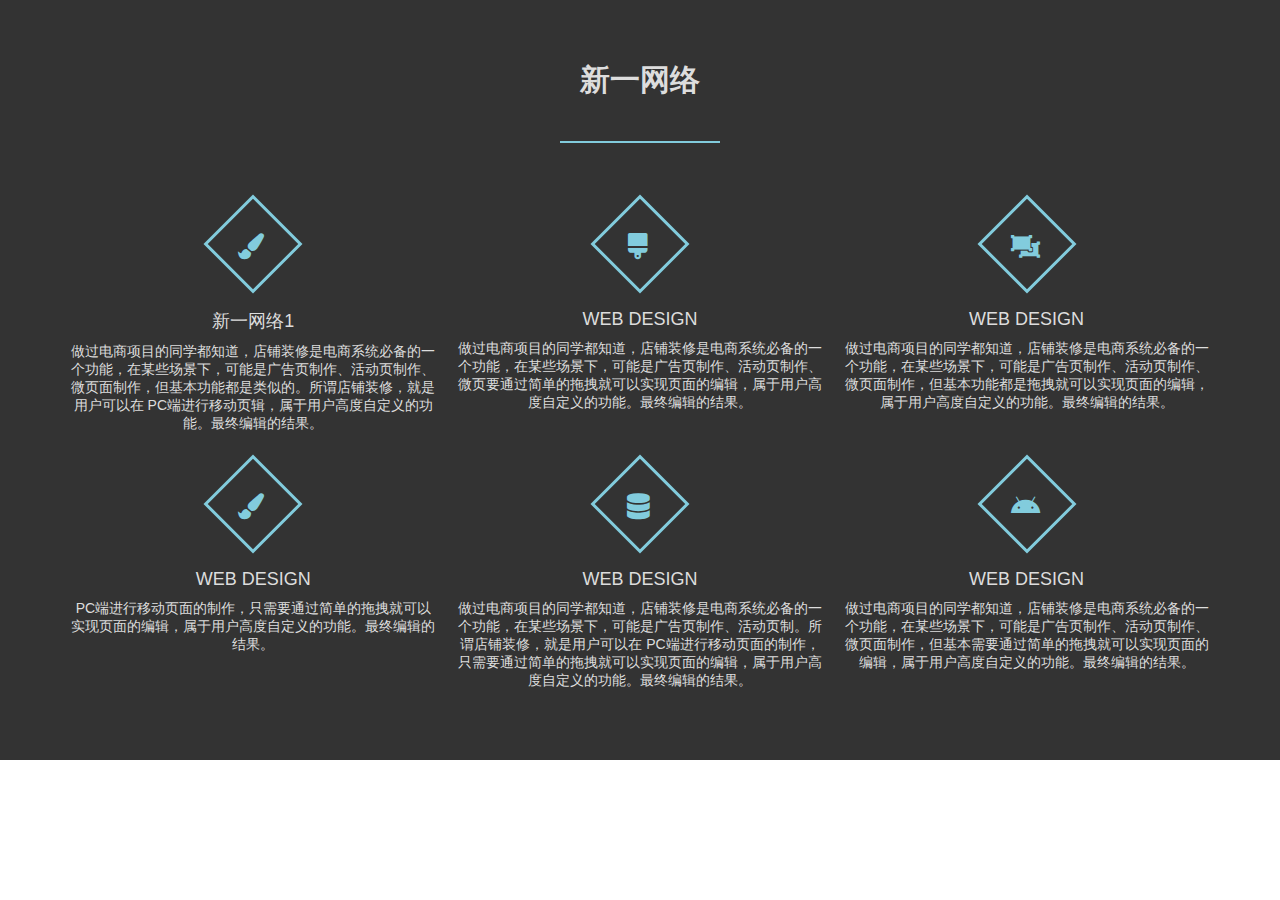
==== 601.html @ 4aa86e07 "Add files via upload" ====
<!DOCTYPE html>
<html lang="en">
	<head>
		<meta charset="UTF-8" />
		<meta name="viewport" content="width=device-width, initial-scale=1.0" />
		<meta http-equiv="X-UA-Compatible" content="ie=edge" />
		<title>新一网络</title>
		<link href="https://cdn.bootcss.com/font-awesome/5.8.0/css/all.css" rel="stylesheet" />
		<style>
			* {
				margin: 0;
				padding: 0;
				font-family: 'montserrat', sans-serif;
				box-sizing: border-box;
			}
			.services-section {
				background: #333;
				background-size: cover;
				padding: 60px 0;
			}
			.inner-width {
				width: 100%;
				max-width: 1200px;
				margin: auto;
				padding: 0 20px;
				overflow: hidden;
			}
			.section-title {
				text-align: center;
				color: #ddd;
				text-transform: uppercase;
				font-size: 30px;
			}
			.border {
				width: 160px;
				height: 2px;
				background: #82ccdd;
				margin: 40px auto;
			}
			.services-container {
				display: flex;
				flex-wrap: wrap;
				justify-content: center;
			}
			.service-box {
				max-width: 33.33%;
				padding: 10px;
				text-align: center;
				color: #ddd;
				cursor: pointer;
			}
			.service-icon {
				display: inline-block;
				width: 70px;
				height: 70px;
				border: 3px solid #82ccdd;
				color: #82ccdd;
				transform: rotate(45deg);
				margin-bottom: 30px;
				margin-top: 16px;
				transition: 0.3s linear;
			}
			.service-icon i {
				line-height: 70px;
				transform: rotate(-45deg);
				font-size: 26px;
			}
			.service-box:hover .service-icon {
				background: #82ccdd;
				color: #ddd;
			}
			.service-title {
				font-size: 18px;
				text-transform: uppercase;
				margin-bottom: 10px;
			}
			.service-desc {
				font-size: 14px;
			}
			@media screen and (max-width: 960px) {
				.service-box {
					max-width: 45%;
				}
			}
			@media screen and (max-width: 768px) {
				.service-box {
					max-width: 50%;
				}
			}
			@media screen and (max-width: 480px) {
				.service-box {
					max-width: 100%;
				}
			}
		</style>
	</head>
	<body>
		<div class="services-section">
			<div class="inner-width">
				<h1 class="section-title">新一网络</h1>
				<div class="border"></div>
				<div class="services-container">
					<div class="service-box">
						<div class="service-icon">
							<i class="fas fa-paint-brush"></i>
						</div>
						<div class="service-title">新一网络1</div>
						<div class="service-desc">
							做过电商项目的同学都知道，店铺装修是电商系统必备的一个功能，在某些场景下，可能是广告页制作、活动页制作、微页面制作，但基本功能都是类似的。所谓店铺装修，就是用户可以在
							PC端进行移动页辑，属于用户高度自定义的功能。最终编辑的结果。
						</div>
					</div>
					<div class="service-box">
						<div class="service-icon">
							<i class="fas fa-brush"></i>
						</div>
						<div class="service-title">Web Design</div>
						<div class="service-desc">
							做过电商项目的同学都知道，店铺装修是电商系统必备的一个功能，在某些场景下，可能是广告页制作、活动页制作、微页要通过简单的拖拽就可以实现页面的编辑，属于用户高度自定义的功能。最终编辑的结果。
						</div>
					</div>
					<div class="service-box">
						<div class="service-icon">
							<i class="fas fa-object-ungroup"></i>
						</div>
						<div class="service-title">Web Design</div>
						<div class="service-desc">
							做过电商项目的同学都知道，店铺装修是电商系统必备的一个功能，在某些场景下，可能是广告页制作、活动页制作、微页面制作，但基本功能都是拖拽就可以实现页面的编辑，属于用户高度自定义的功能。最终编辑的结果。
						</div>
					</div>
					<div class="service-box">
						<div class="service-icon">
							<i class="fas fa-paint-brush"></i>
						</div>
						<div class="service-title">Web Design</div>
						<div class="service-desc">
							PC端进行移动页面的制作，只需要通过简单的拖拽就可以实现页面的编辑，属于用户高度自定义的功能。最终编辑的结果。
						</div>
					</div>
					<div class="service-box">
						<div class="service-icon">
							<i class="fas fa-database"></i>
						</div>
						<div class="service-title">Web Design</div>
						<div class="service-desc">
							做过电商项目的同学都知道，店铺装修是电商系统必备的一个功能，在某些场景下，可能是广告页制作、活动页制。所谓店铺装修，就是用户可以在
							PC端进行移动页面的制作，只需要通过简单的拖拽就可以实现页面的编辑，属于用户高度自定义的功能。最终编辑的结果。
						</div>
					</div>
					<div class="service-box">
						<div class="service-icon">
							<i class="fab fa-android"></i>
						</div>
						<div class="service-title">Web Design</div>
						<div class="service-desc">
							做过电商项目的同学都知道，店铺装修是电商系统必备的一个功能，在某些场景下，可能是广告页制作、活动页制作、微页面制作，但基本需要通过简单的拖拽就可以实现页面的编辑，属于用户高度自定义的功能。最终编辑的结果。
						</div>
					</div>
				</div>
			</div>
		</div>
	</body>
</html>
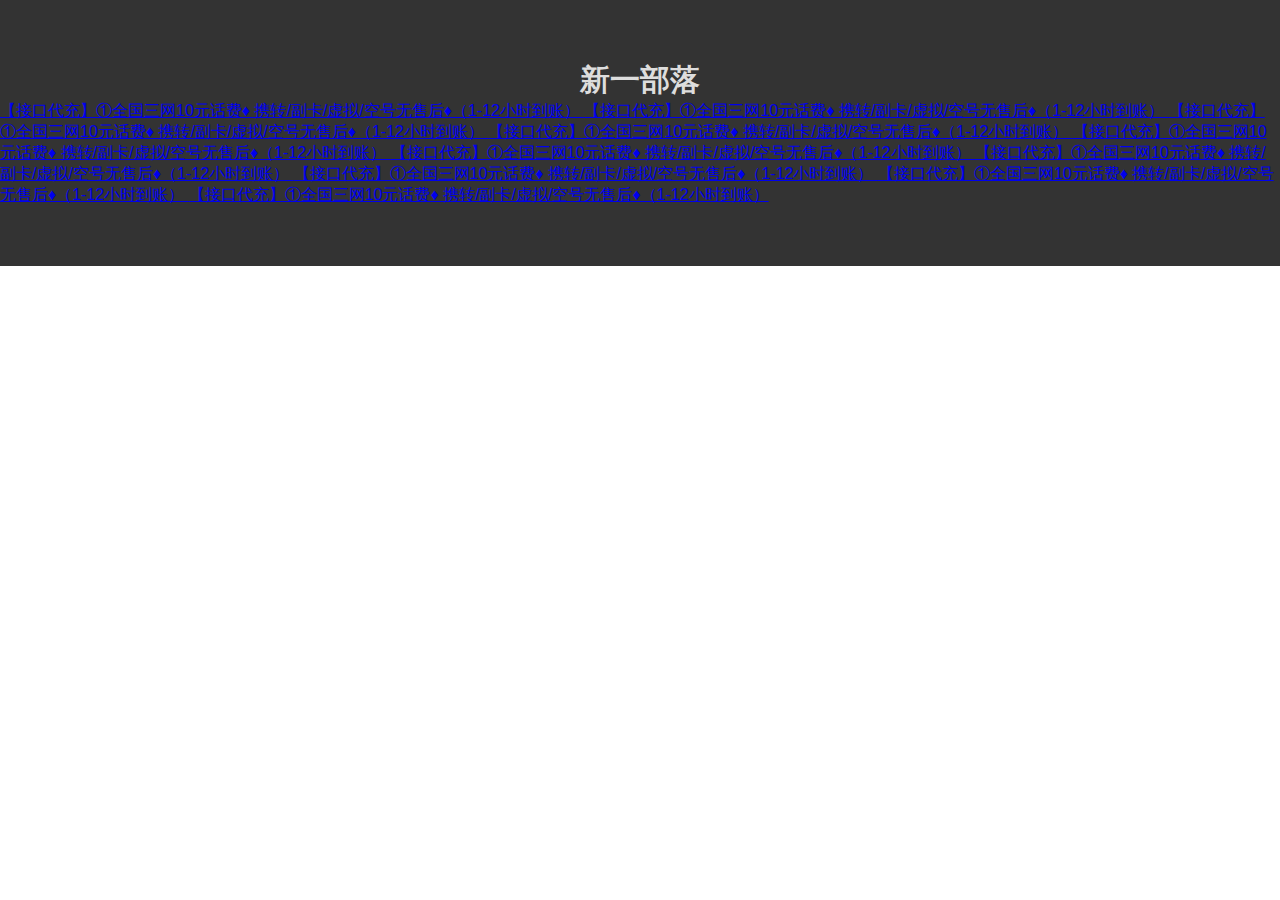
==== commit 59223a8d: "Add files via upload" ====
--- a/601.html
+++ b/601.html
@@ -6,6 +6,8 @@
 		<meta http-equiv="X-UA-Compatible" content="ie=edge" />
 		<title>新一网络</title>
 		<link href="https://cdn.bootcss.com/font-awesome/5.8.0/css/all.css" rel="stylesheet" />
+		<link href="https://cdn.bootcss.com/font-awesome/5.8.0/css/all.css" rel="stylesheet" />
+		<link rel="stylesheet" href="./css.css">
 		<style>
 			* {
 				margin: 0;
@@ -31,133 +33,88 @@
 				text-transform: uppercase;
 				font-size: 30px;
 			}
-			.border {
-				width: 160px;
-				height: 2px;
-				background: #82ccdd;
-				margin: 40px auto;
+			/*.middle {
+				position: absolute;
+				top: 50%;
+				left: 50%;
+				transform: translate(-50%, -50%);
 			}
-			.services-container {
-				display: flex;
-				flex-wrap: wrap;
-				justify-content: center;
-			}
-			.service-box {
-				max-width: 33.33%;
-				padding: 10px;
+			.btn {
+				display: inline-block;
+				width: 90px;
+				height: 90px;
+				background: #f1f1f1;
+				margin: 10px;
+				border-radius: 30%;
+				box-shadow: 0 5px 15px -5px #00000070;
+				color: #3498db;
+				overflow: hidden;
+				position: relative;
 				text-align: center;
-				color: #ddd;
-				cursor: pointer;
-			}
-			.service-icon {
-				display: inline-block;
-				width: 70px;
-				height: 70px;
-				border: 3px solid #82ccdd;
-				color: #82ccdd;
-				transform: rotate(45deg);
-				margin-bottom: 30px;
-				margin-top: 16px;
-				transition: 0.3s linear;
-			}
-			.service-icon i {
-				line-height: 70px;
-				transform: rotate(-45deg);
-				font-size: 26px;
-			}
-			.service-box:hover .service-icon {
-				background: #82ccdd;
-				color: #ddd;
-			}
-			.service-title {
-				font-size: 18px;
-				text-transform: uppercase;
-				margin-bottom: 10px;
-			}
-			.service-desc {
-				font-size: 14px;
-			}
-			@media screen and (max-width: 960px) {
-				.service-box {
-					max-width: 45%;
-				}
-			}
-			@media screen and (max-width: 768px) {
-				.service-box {
-					max-width: 50%;
-				}
-			}
-			@media screen and (max-width: 480px) {
-				.service-box {
-					max-width: 100%;
-				}
-			}
+			}		
+			.box-img{
+				width: 100%;
+				height: 100%;
+			}*/
 		</style>
 	</head>
 	<body>
 		<div class="services-section">
 			<div class="inner-width">
-				<h1 class="section-title">新一网络</h1>
-				<div class="border"></div>
-				<div class="services-container">
-					<div class="service-box">
-						<div class="service-icon">
-							<i class="fas fa-paint-brush"></i>
-						</div>
-						<div class="service-title">新一网络1</div>
-						<div class="service-desc">
-							做过电商项目的同学都知道，店铺装修是电商系统必备的一个功能，在某些场景下，可能是广告页制作、活动页制作、微页面制作，但基本功能都是类似的。所谓店铺装修，就是用户可以在
-							PC端进行移动页辑，属于用户高度自定义的功能。最终编辑的结果。
-						</div>
-					</div>
-					<div class="service-box">
-						<div class="service-icon">
-							<i class="fas fa-brush"></i>
-						</div>
-						<div class="service-title">Web Design</div>
-						<div class="service-desc">
-							做过电商项目的同学都知道，店铺装修是电商系统必备的一个功能，在某些场景下，可能是广告页制作、活动页制作、微页要通过简单的拖拽就可以实现页面的编辑，属于用户高度自定义的功能。最终编辑的结果。
-						</div>
-					</div>
-					<div class="service-box">
-						<div class="service-icon">
-							<i class="fas fa-object-ungroup"></i>
-						</div>
-						<div class="service-title">Web Design</div>
-						<div class="service-desc">
-							做过电商项目的同学都知道，店铺装修是电商系统必备的一个功能，在某些场景下，可能是广告页制作、活动页制作、微页面制作，但基本功能都是拖拽就可以实现页面的编辑，属于用户高度自定义的功能。最终编辑的结果。
-						</div>
-					</div>
-					<div class="service-box">
-						<div class="service-icon">
-							<i class="fas fa-paint-brush"></i>
-						</div>
-						<div class="service-title">Web Design</div>
-						<div class="service-desc">
-							PC端进行移动页面的制作，只需要通过简单的拖拽就可以实现页面的编辑，属于用户高度自定义的功能。最终编辑的结果。
-						</div>
-					</div>
-					<div class="service-box">
-						<div class="service-icon">
-							<i class="fas fa-database"></i>
-						</div>
-						<div class="service-title">Web Design</div>
-						<div class="service-desc">
-							做过电商项目的同学都知道，店铺装修是电商系统必备的一个功能，在某些场景下，可能是广告页制作、活动页制。所谓店铺装修，就是用户可以在
-							PC端进行移动页面的制作，只需要通过简单的拖拽就可以实现页面的编辑，属于用户高度自定义的功能。最终编辑的结果。
-						</div>
-					</div>
-					<div class="service-box">
-						<div class="service-icon">
-							<i class="fab fa-android"></i>
-						</div>
-						<div class="service-title">Web Design</div>
-						<div class="service-desc">
-							做过电商项目的同学都知道，店铺装修是电商系统必备的一个功能，在某些场景下，可能是广告页制作、活动页制作、微页面制作，但基本需要通过简单的拖拽就可以实现页面的编辑，属于用户高度自定义的功能。最终编辑的结果。
-						</div>
-					</div>
-				</div>
+				<h1 class="section-title">新一部落</h1>
 			</div>
+			<!-- <div class="middle">
+			<a class="btn" href="./1.html">
+				<img src="./头像2.jpg" alt="" class="box-img" />
+			</a>
+			<a class="btn" href="https://weibo.com/u/3481962337">
+				<img src="./头像2.jpg" alt="" class="box-img" />
+			</a>
+			<a class="btn" href="https://public-1256942570.cos.ap-chengdu.myqcloud.com/qrcode.jpg">
+				<img src="./头像2.jpg" alt="" class="box-img" />
+			</a>
+			<a class="btn" href="https://public-1256942570.cos.ap-chengdu.myqcloud.com/qq_qccode.jpg">
+				<img src="./头像2.jpg" alt="" class="box-img" />
+			</a>
+			<a class="btn" href="https://space.bilibili.com/11866444">
+				<img src="./头像2.jpg" alt="" class="box-img" />
+			</a>
+			<a class="btn" href="https://space.bilibili.com/11866444">
+				<img src="./头像2.jpg" alt="" class="box-img" />
+			</a>
+		    </div> -->
+		    <div class="content">
+                <a class="item" href="./1.html">
+                    【接口代充】①全国三网10元话费♦ 携转/副卡/虚拟/空号无售后♦（1-12小时到账）
+                </a>
+                <a class="item" href="./2.html">
+                    【接口代充】①全国三网10元话费♦ 携转/副卡/虚拟/空号无售后♦（1-12小时到账）
+                </a>
+                <a class="item" href="./1.html">
+                    【接口代充】①全国三网10元话费♦ 携转/副卡/虚拟/空号无售后♦（1-12小时到账）
+                </a>
+                <a class="item" href="./1.html">
+                    【接口代充】①全国三网10元话费♦ 携转/副卡/虚拟/空号无售后♦（1-12小时到账）
+                </a>
+                <a class="item" href="./1.html">
+                    【接口代充】①全国三网10元话费♦ 携转/副卡/虚拟/空号无售后♦（1-12小时到账）
+                </a>
+                <a class="item" href="./1.html">
+                    【接口代充】①全国三网10元话费♦ 携转/副卡/虚拟/空号无售后♦（1-12小时到账）
+                </a>
+                <a class="item" href="./1.html">
+                    【接口代充】①全国三网10元话费♦ 携转/副卡/虚拟/空号无售后♦（1-12小时到账）
+                </a>
+                <a class="item" href="./1.html">
+                    【接口代充】①全国三网10元话费♦ 携转/副卡/虚拟/空号无售后♦（1-12小时到账）
+                </a>
+                <a class="item" href="./1.html">
+                    【接口代充】①全国三网10元话费♦ 携转/副卡/虚拟/空号无售后♦（1-12小时到账）
+                </a>
+                <a class="item" href="./1.html">
+                    【接口代充】①全国三网10元话费♦ 携转/副卡/虚拟/空号无售后♦（1-12小时到账）
+                </a>
+            </div>
 		</div>
 	</body>
 </html>
